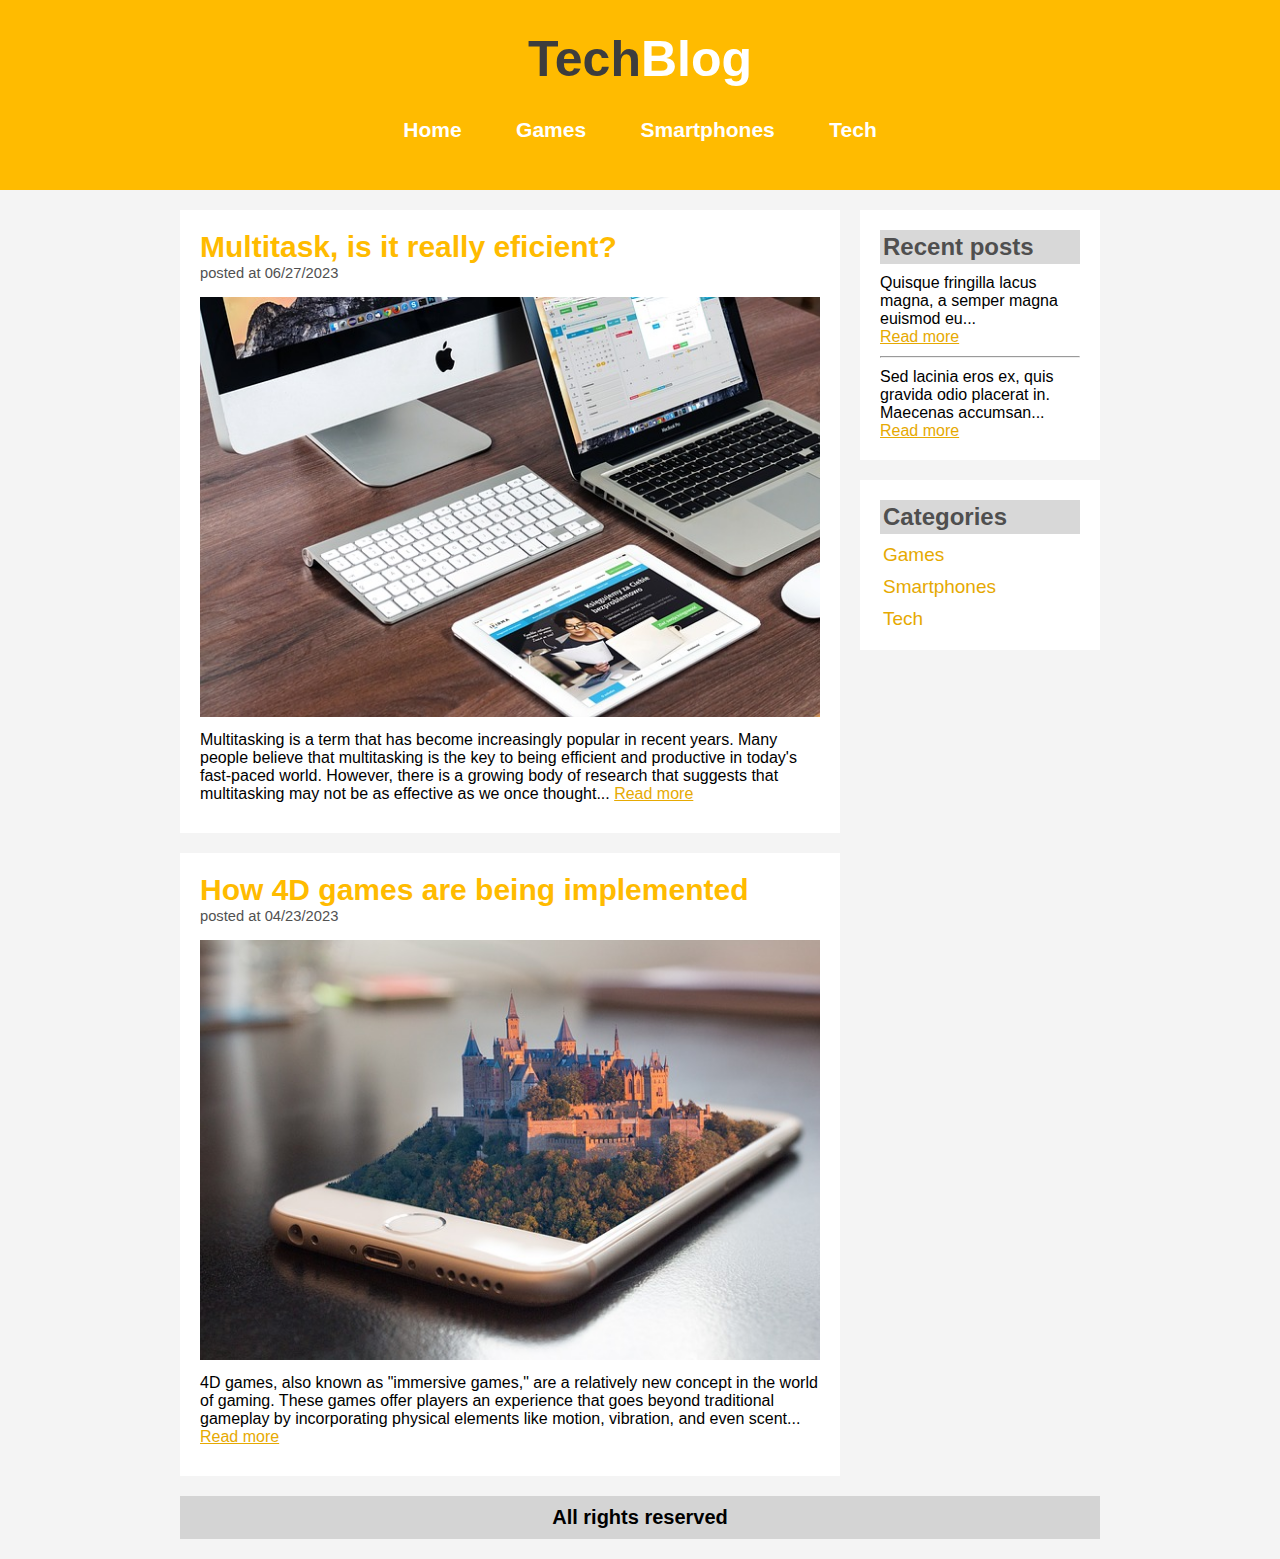
==== index.html @ 4f2190c9 "Add files via upload" ====
<!DOCTYPE html>
<html lang="pt-BR">
<head>
    <meta charset="UTF-8">
    <meta http-equiv="X-UA-Compatible" content="IE=edge">
    <meta name="viewport" content="width=device-width, initial-scale=1.0">
    <title>TechBlog - Your tech blog</title>
    <link rel="stylesheet" href="style.css">
</head>
<body>
    <!--Cabeçalho da página-->
    <div id="head">
        <h1 id="tec">Tech<span id="blog">Blog</span></h1>

        <a href="index.html">Home</a>
        <a href="games.html">Games</a>
        <a href="smartphones.html">Smartphones</a>
        <a href="tech.html">Tech</a>
    </div>

    <!--Área de postagens-->
    <div id="main-area">
        <div id="posts">
            <div class="indv-post" style="padding-bottom: 30px;">
                <h2 class="title">Multitask, is it really eficient?</h2> 
                <span class="post-date">posted at 06/27/2023</span>

                <img class="img-post" src="imagens/imagem2.jpg" alt="computer">

                <p>Multitasking is a term that has become increasingly popular in recent years. Many people believe that multitasking is the key to being efficient and productive in today's fast-paced world. However, there is a growing body of research that suggests that multitasking may not be as effective as we once thought... <a class="read-more" href="">Read more</a></p>
            </div>

            <div class="indv-post" style="padding-bottom: 30px;">
                <h2 class="title">How 4D games are being implemented</h2>
                <span class="post-date">posted at 04/23/2023</span>

                <img class="img-post" src="imagens/imagem3.jpg" alt="computer">

                <p>4D games, also known as "immersive games," are a relatively new concept in the world of gaming. These games offer players an experience that goes beyond traditional gameplay by incorporating physical elements like motion, vibration, and even scent... <a class="read-more" href="">Read more</a></p>
            </div>
        </div>

        <!--Blocos laterais-->
        <div id="side-blocks">
            <div class="side-post">
                <h2 class="side-tittle">Recent posts</h2>

                <p>Quisque fringilla lacus magna, a semper magna euismod eu...</p> 
                <a class="read-more" href="">Read more</a>

                <hr>

                <p>Sed lacinia eros ex, quis gravida odio placerat in. Maecenas accumsan...</p>
                <a class="read-more" href="">Read more</a>
            </div>
            
            <div class="side-post">
                <h2 class="side-tittle">Categories</h2>

                <p><a class="side-links" href="games.html">Games</a></p>
                <p><a class="side-links" href="smartphones.html">Smartphones</a></p>
                <p><a class="side-links" href="tech.html">Tech</a></p>
            </div>
        </div>

        <!--Rodapé-->
        <div id="baseboard">All rights reserved</div>
    </div>
</body>
</html>
---- style.css ----
/*Principal da página*/
* {
    padding: 0px;
    margin: 0px;
}

body {
    font-family: 'Trebuchet MS', 'Lucida Sans Unicode', 'Lucida Grande', 'Lucida Sans', Arial, sans-serif;
    background-color: rgb(244, 244, 244);
}

p {
    padding-top: 10px;
}

hr {
    margin-top: 10px;
}

/*Cabeçalho*/
#head {
    background-color: rgb(255, 187, 0);
    height: 190px;
    padding-top: 0.1px;
    text-align: center;
    min-width: 960px;

}#tec {
    color: rgb(61, 61, 61);
    font-size: 50px;
    margin: 30px;
}

#blog {
    color: white;
}

#head a {
    text-decoration: none;
    padding: 10px;
    font: bold 21px 'Trebuchet MS', 'Lucida Sans Unicode', 'Lucida Grande', 'Lucida Sans', Arial, sans-serif;
}

#head a:link, #head a:visited {
    color: white;
    margin: 15px;
}

#head a:hover {
    color: rgb(255, 187, 0);
    background-color: white;
    margin: 15px;
}

/*Área de postagens*/
#main-area {
    margin: auto;
    width: 920px;
    padding: 20px;
}

#posts {
    width: 660px;
    float: left;
}

.indv-post {
    background-color: white;
    margin-bottom: 20px;
    padding: 20px 20px 60px 20px;
}

.title {
    color: rgb(255, 187, 0);
    font-size: 30px;
    font-weight: bold;
}

.post-date {
    font-size: 0.92em;
    color: rgb(81, 81, 81);
}

.img-post {
    padding-top: 15px ;
    width: 620px;
    height: 420px;
}

.play-button {
    background-color: rgb(255, 187, 0);
    color: white;
    padding: 9px 50px;
    font-size: 19px;
    font-weight: 600;
    border: none;
    border-radius: 2px;
    cursor: pointer;
    transition: all 0.06s ease-in-out;
    float: right;
}
  
.play-button:hover {
    background-color: rgb(255, 204, 65);
}
  
.play-button:active {
    transform: translateY(2px);
    background-color: rgb(230, 169, 2);
}

/*Read more*/
a {
    color: rgb(230, 169, 2);
}

a:hover {
    color: white;
    background-color: rgb(255, 187, 0);
}

/*Blocos laterais*/
#side-blocks, #posts {
    background-color: rgb(244, 244, 244);
}

#side-blocks {
    width: 240px;
    float: right;
}

.side-post {
    background-color: white;
    padding: 20px;
    margin-bottom: 20px;
}

.side-tittle {
    color: rgb(79, 79, 79);
    background-color: rgb(216, 216, 216);
    padding: 3px;
}

.side-links {
    text-decoration: none;
    padding: 3px;
    font-size: 19px;
}

/*Rodapé*/
#baseboard {
    background-color: rgb(212, 212, 212);
    text-align: center;
    clear: both;
    padding: 10px;
    font-weight: bold;
    font-size: 20px;
}
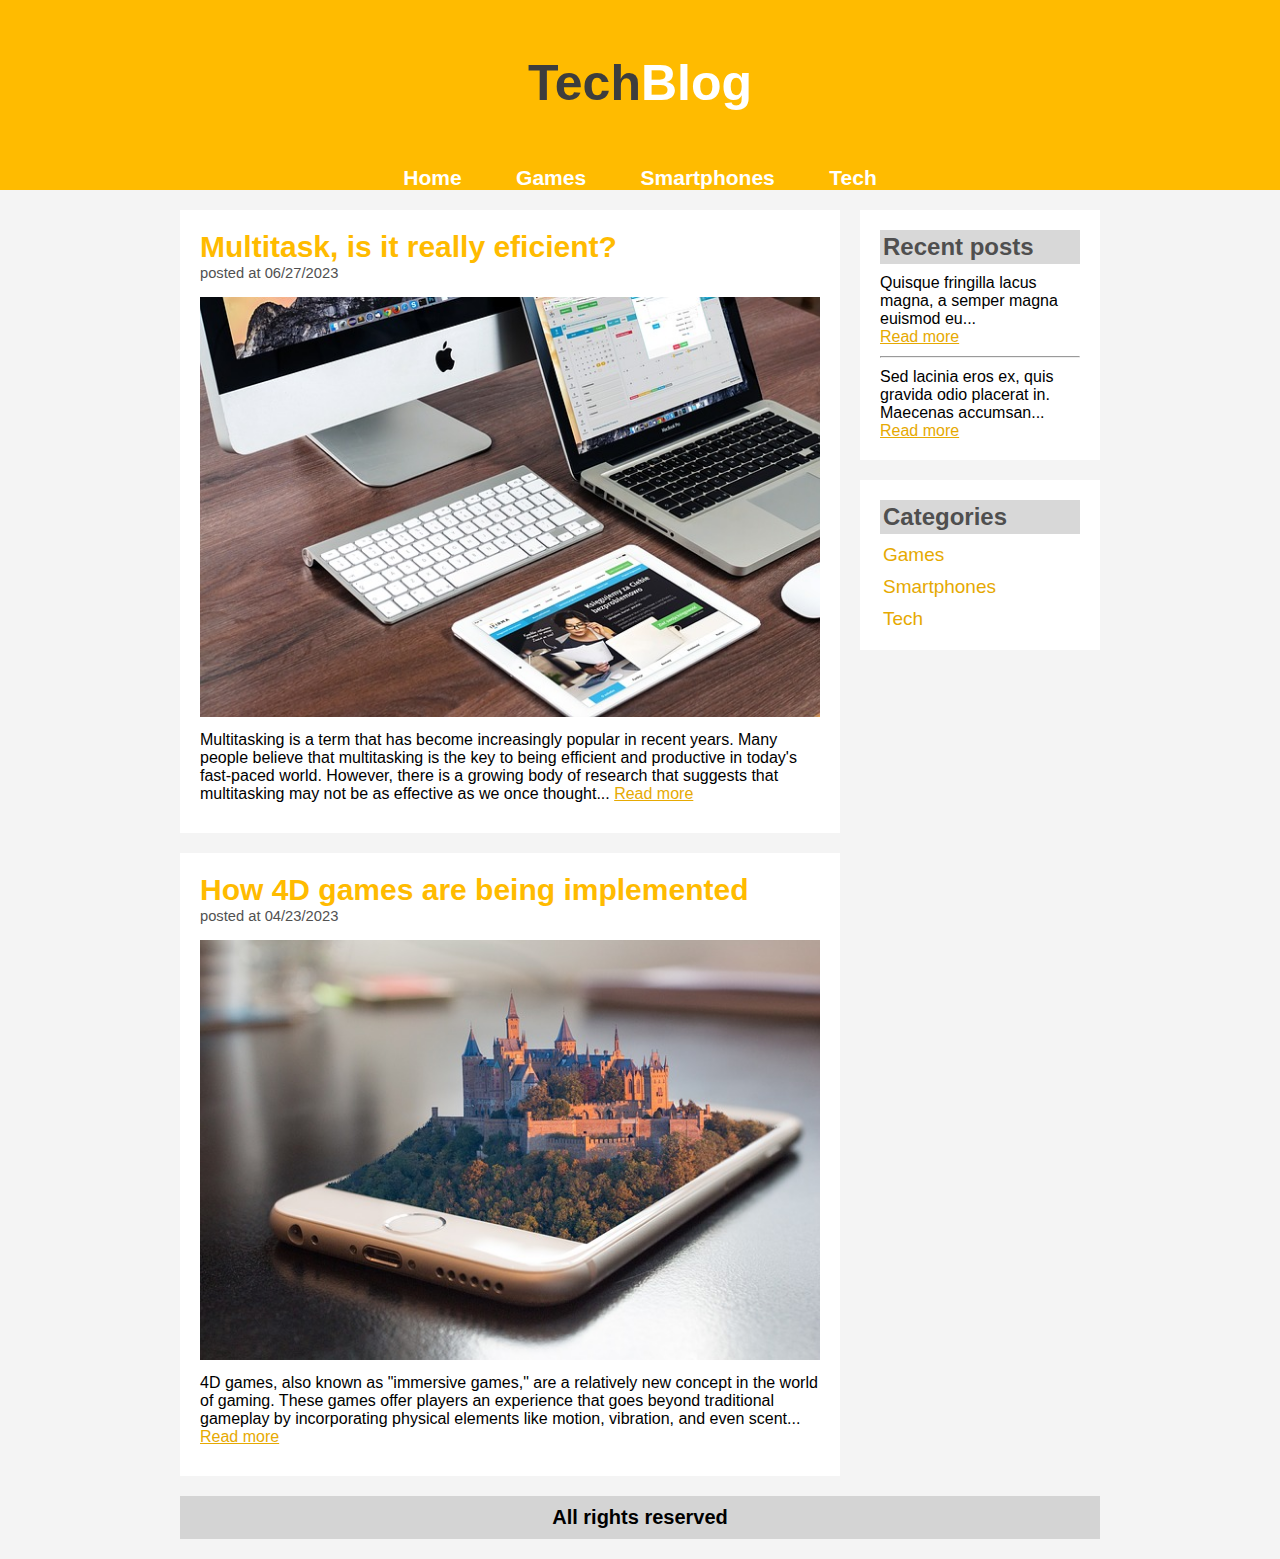
==== commit 5ea3e016: "Update index.html" ====
--- a/index.html
+++ b/index.html
@@ -10,7 +10,11 @@
 <body>
     <!--Cabeçalho da página-->
     <div id="head">
-        <h1 id="tec">Tech<span id="blog">Blog</span></h1>
+        <div id="logo-link"> 
+            <a href="index.html">
+                <h1 id="tec">Tech<span id="blog">Blog</span></h1>
+            </a>
+        </div>
 
         <a href="index.html">Home</a>
         <a href="games.html">Games</a>
@@ -67,4 +71,4 @@
         <div id="baseboard">All rights reserved</div>
     </div>
 </body>
-</html>+</html>
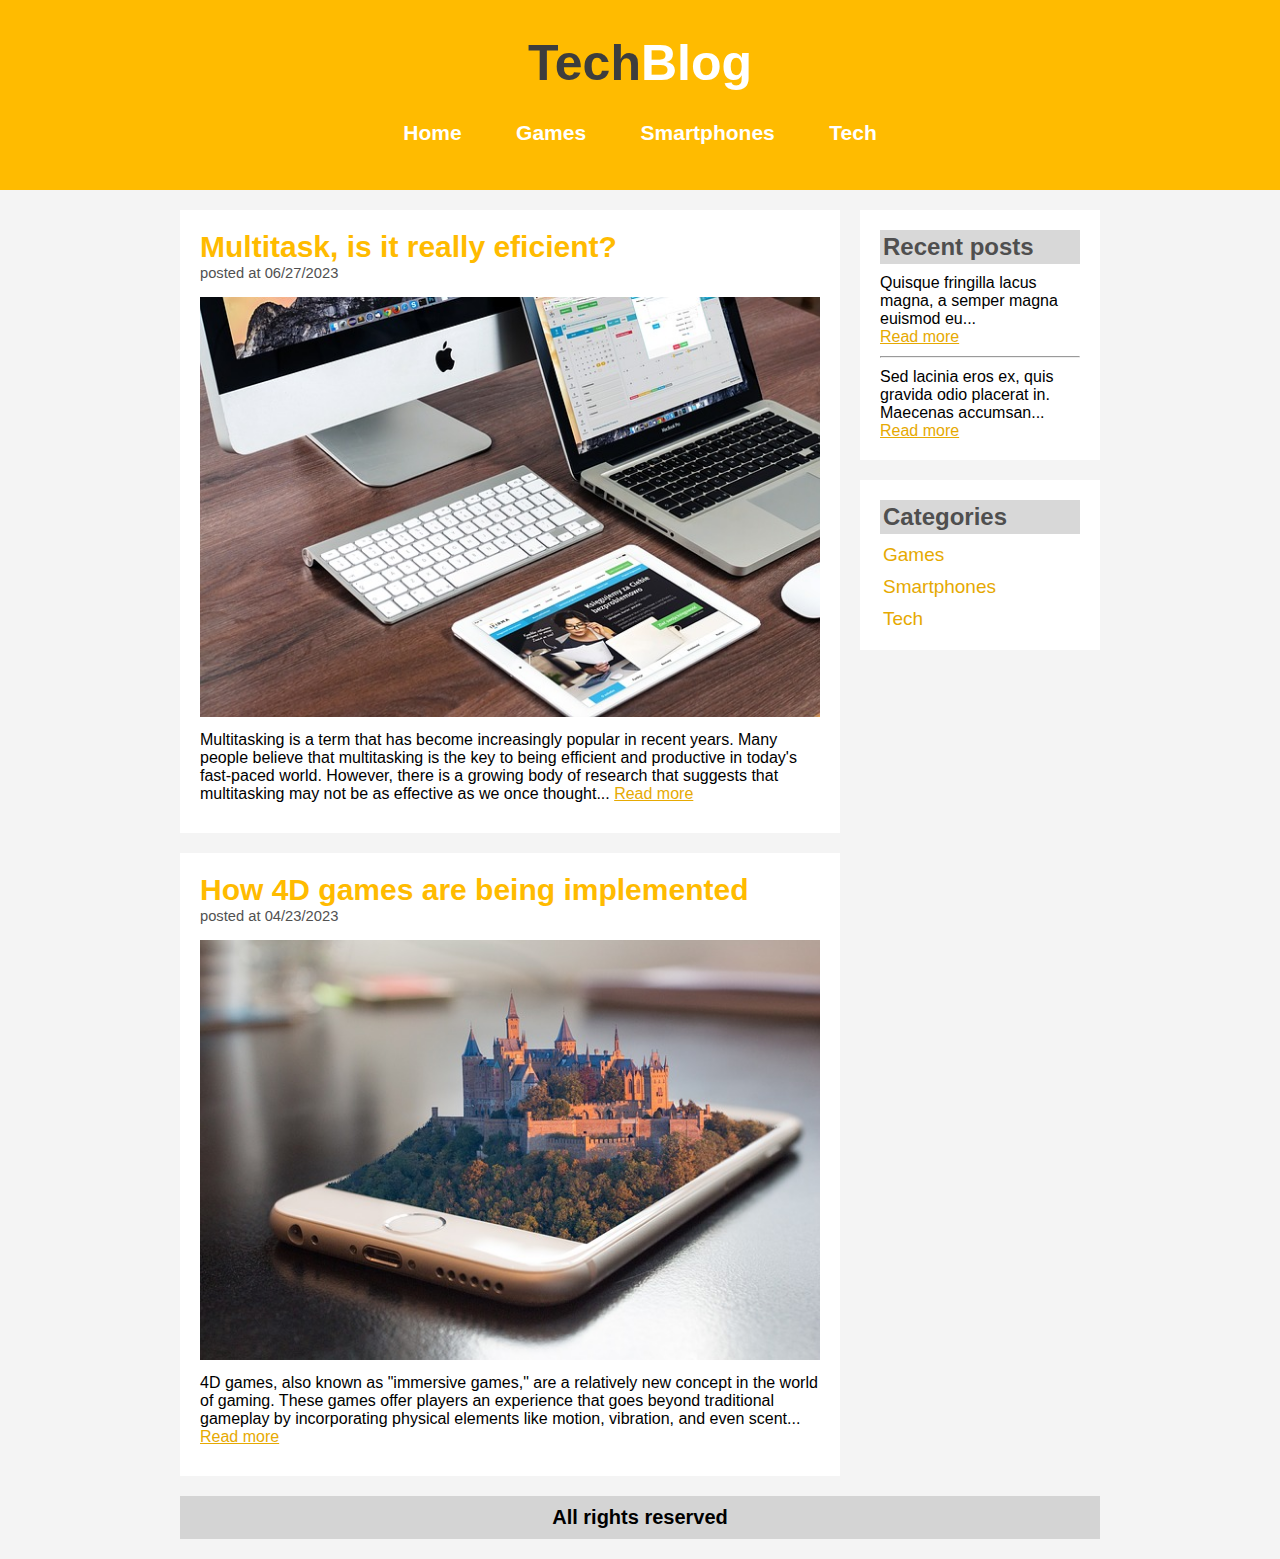
==== commit 8224e555: "Update index.html" ====
--- a/index.html
+++ b/index.html
@@ -4,6 +4,7 @@
     <meta charset="UTF-8">
     <meta http-equiv="X-UA-Compatible" content="IE=edge">
     <meta name="viewport" content="width=device-width, initial-scale=1.0">
+    <link rel="icon" type="image/x-icon" href="imagens/favicon-16x16.png">
     <title>TechBlog - Your tech blog</title>
     <link rel="stylesheet" href="style.css">
 </head>
--- a/style.css
+++ b/style.css
@@ -24,11 +24,12 @@
     padding-top: 0.1px;
     text-align: center;
     min-width: 960px;
+}
 
-}#tec {
+#tec {
     color: rgb(61, 61, 61);
     font-size: 50px;
-    margin: 30px;
+    margin: 10px 0px 5px 0px;
 }
 
 #blog {
@@ -50,6 +51,11 @@
     color: rgb(255, 187, 0);
     background-color: white;
     margin: 15px;
+}
+
+#logo-link a:hover {
+    margin: 0px;
+    padding: 10px 0px 0px 0px;
 }
 
 /*Área de postagens*/
@@ -110,11 +116,11 @@
 }
 
 /*Read more*/
-a {
+.side-post a, p a {
     color: rgb(230, 169, 2);
 }
 
-a:hover {
+.side-post a:hover, p a:hover {
     color: white;
     background-color: rgb(255, 187, 0);
 }
@@ -155,4 +161,4 @@
     padding: 10px;
     font-weight: bold;
     font-size: 20px;
-}+}
